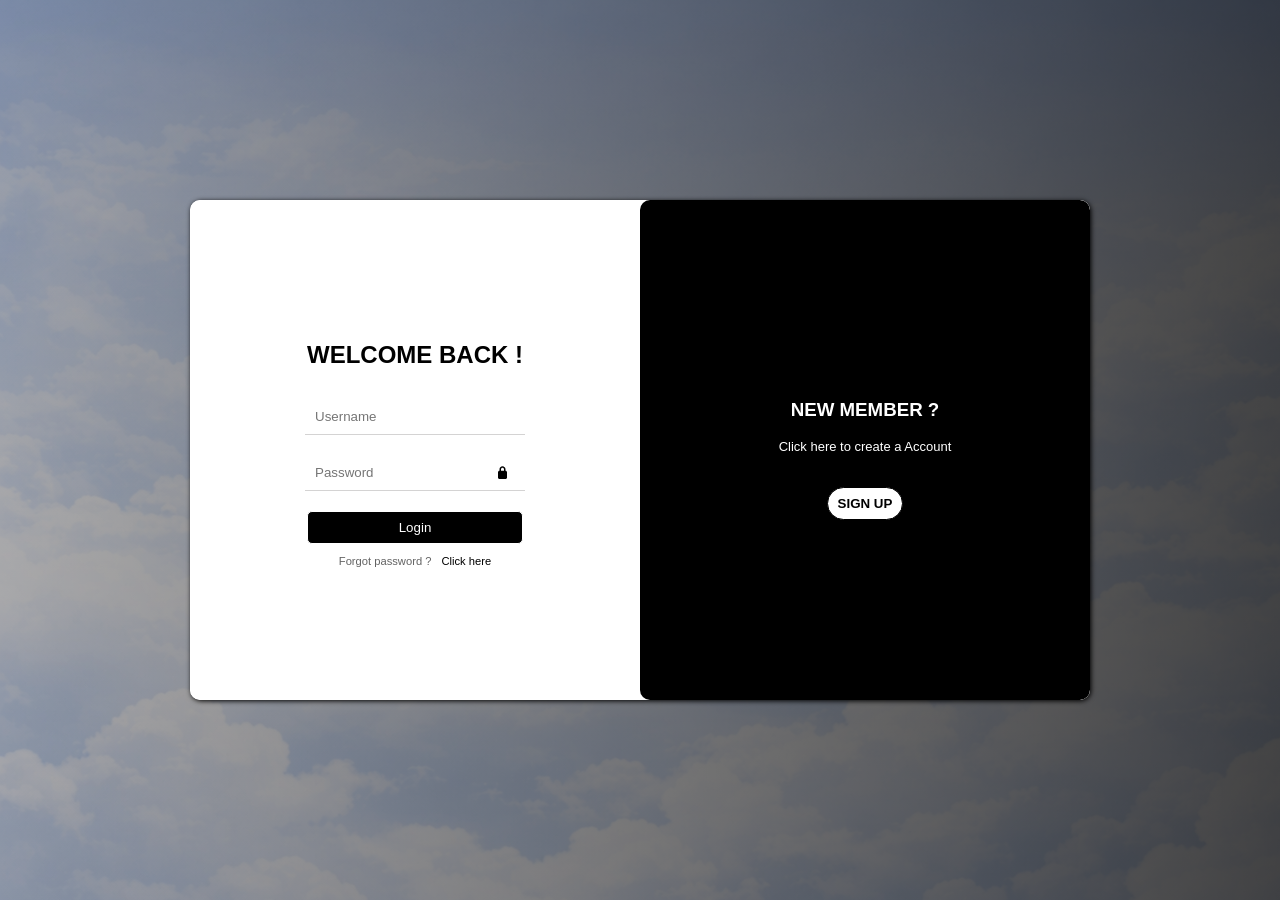
==== html/index.html @ 44c01bd7 "Signup , Login and Profile page" ====
<!DOCTYPE html>
<html lang="en">
<head>
    <meta charset="UTF-8">
    <meta name="viewport" content="width=device-width, initial-scale=1.0">
    <link rel="stylesheet" href="/css/style.css">
    <title>Login | Signup</title>
</head>
<body>
    <main id="main" class="login-main">
        
        <div class="container">
             <div class="login-container" id="login-container">
                <h2 id="title">WELCOME BACK !</h2>
                <form class="input-forms login-form" onsubmit="login(event)" id="login-form">
                    <div class="inputs">
                      
                        <input type="text" id="username" name="username" placeholder="Username">
                    </div>
                    <div class="inputs">
                       <svg  class="password-lock lock-password"  xmlns="http://www.w3.org/2000/svg" viewBox="0 0 640 640"><!--!Font Awesome Free v7.2.0 by @fontawesome - https://fontawesome.com License - https://fontawesome.com/license/free Copyright 2026 Fonticons, Inc.--><path d="M256 160L256 224L384 224L384 160C384 124.7 355.3 96 320 96C284.7 96 256 124.7 256 160zM192 224L192 160C192 89.3 249.3 32 320 32C390.7 32 448 89.3 448 160L448 224C483.3 224 512 252.7 512 288L512 512C512 547.3 483.3 576 448 576L192 576C156.7 576 128 547.3 128 512L128 288C128 252.7 156.7 224 192 224z"/></svg>
                       <svg  class="password-lock show-password" xmlns="http://www.w3.org/2000/svg" viewBox="0 0 640 640"><!--!Font Awesome Free v7.2.0 by @fontawesome - https://fontawesome.com License - https://fontawesome.com/license/free Copyright 2026 Fonticons, Inc.--><path d="M256 160C256 124.7 284.7 96 320 96C351.7 96 378 119 383.1 149.3C386 166.7 402.5 178.5 420 175.6C437.5 172.7 449.2 156.2 446.3 138.7C436.1 78.1 383.5 32 320 32C249.3 32 192 89.3 192 160L192 224C156.7 224 128 252.7 128 288L128 512C128 547.3 156.7 576 192 576L448 576C483.3 576 512 547.3 512 512L512 288C512 252.7 483.3 224 448 224L256 224L256 160z"/></svg>
                       <input type="password" id="password-login" name="password" placeholder="Password">
                    </div>
                    <button type="submit" class="login-button">Login</button>
                </form>
                <div class="forgot-password login-form" id="forgot-password"> 
                    <p>Forgot password ? </p>
                    <a href="index.html"> Click here</a>
                </div>
                <form class="input-forms hide" onsubmit="signUp(event)" id="signup-forms">
                    <div class="inputs">
                      
                        <input type="text" id="username-signup" name="username" placeholder="Username" required>
                    </div>
                       <div class="inputs" id="password-container">
                        <div class="password-lock-show-container">
                      <svg  class="password-lock lock-password"  xmlns="http://www.w3.org/2000/svg" viewBox="0 0 640 640"><!--!Font Awesome Free v7.2.0 by @fontawesome - https://fontawesome.com License - https://fontawesome.com/license/free Copyright 2026 Fonticons, Inc.--><path d="M256 160L256 224L384 224L384 160C384 124.7 355.3 96 320 96C284.7 96 256 124.7 256 160zM192 224L192 160C192 89.3 249.3 32 320 32C390.7 32 448 89.3 448 160L448 224C483.3 224 512 252.7 512 288L512 512C512 547.3 483.3 576 448 576L192 576C156.7 576 128 547.3 128 512L128 288C128 252.7 156.7 224 192 224z"/></svg>
                       <svg  class="password-lock show-password" xmlns="http://www.w3.org/2000/svg" viewBox="0 0 640 640"><!--!Font Awesome Free v7.2.0 by @fontawesome - https://fontawesome.com License - https://fontawesome.com/license/free Copyright 2026 Fonticons, Inc.--><path d="M256 160C256 124.7 284.7 96 320 96C351.7 96 378 119 383.1 149.3C386 166.7 402.5 178.5 420 175.6C437.5 172.7 449.2 156.2 446.3 138.7C436.1 78.1 383.5 32 320 32C249.3 32 192 89.3 192 160L192 224C156.7 224 128 252.7 128 288L128 512C128 547.3 156.7 576 192 576L448 576C483.3 576 512 547.3 512 512L512 288C512 252.7 483.3 224 448 224L256 224L256 160z"/></svg>
                      </div>
                        <input id="password-signup" type="password" id="password-signup" name="password" placeholder="Password">
                        <!-- <input type="password" id="confirm-password" name="confirm-password" placeholder="Confirm password"> -->
                        <p id="password-message" class="password-message">*Min 8 chars: upper, lower, number, special.</p>
                    
                    </div>
                    <div class="inputs">
                      
                        <input type="text" id="name-signup" name="name" placeholder="Full Name" required>
                    </div>
                    <div class="inputs">
                      
                        <input type="email" id="email-signup" name="email" placeholder="Email" required>
                    </div>
                    <div class="inputs">
                      
                        <input type="file" id="file-signup" name="profile-image" placeholder="Profile Image"  accept="image/png, image/jpeg" required>
                    
                        <p class="password-message" >*Only PNG and JPEG files</p>
                    </div>
                    <button type="submit"  class="signup-button" >SIGN UP</button>
                </form>
             </div>
             <div class="signup-container"  id="signup-container">
                <div class="text-login" id="text-login">
                    <h3>NEW MEMBER ?</h3>
                    <p>Click here to create a Account </p>
                    <button onclick="openSignUp()">SIGN UP</button>
                </div>
                   <div class="text-signup hide" id="text-signup">
                    <h3>ALREADY MEMBER ?</h3>
                    <p>Click here to Login</p>
                    <button onclick="openLogin()">LOGIN</button>
                </div>
             </div>
        </div>
    </main>
</body>
<script src="/js/scrpit.js"></script>
</html>
---- css/style.css ----
:root{
    --font-family : "Space Grotesk", sans-serif;
}

body{
    margin: 0;
    padding: 0;
    font-family: var(--font-family);
}
main{
      background: 
        linear-gradient(to right, rgba(0, 0, 0, 0.33), rgba(0, 0, 0, 0.733)),
        url("/assests/imgs/background cloud.png ");
    position: relative;
      width: 100%;
    min-height: 100vh;
    display: flex;
    align-items: center;
    justify-content: center;
    overflow: hidden;
    
}

.container , .profile-container{
    background: white;
    width: 90%;
    max-width: 900px;
    height: auto;
    min-height: 500px;
    border-radius: 10px;
    box-shadow: #000 1px 1px 5px;
    display: flex;
    overflow: hidden;
    flex-wrap: wrap;
    position: relative;


}
.login-container{
    background: white;
    display: flex;
    align-items: center;
    justify-content: center;
    flex: 1;
    flex-direction: column;
    border-radius: 10px;
     transition: all 0.3s ease-in;
}
.input-forms{
    display: flex;
    flex-direction: column;
    font-family: var(--font-family);
    position: relative;
    transform: translateX(0);
    opacity: 1;
    transition: all 0.4s ease;

}
.input-forms.hide{
    opacity: 0;
    transform: translateX(20px);
}

.login-button , .signup-button{
    width: 90%;
    margin-top: 10px;
    padding: 8px;
    align-self: center;
    background: #000;
    color: white;
    border: white 1px solid;
    border-radius: 5px;
    
    font-family: var(--font-family);
    transition: all 0.3s ease-in;
}
.login-button:hover , .signup-button:hover{
    background: white;
    color: black;
    border: #000 1px solid;
    cursor: pointer;
}
.forgot-password{
    display: flex;
    align-items: center;
    gap: 10px;
    font-size: 0.7rem;
}
.forgot-password p {
    text-decoration: none;
    color: #636363;
} 
.forgot-password a{
    text-decoration: none;
    color: #000;
}

.password-lock{
    width: 15px;
    height: 15px;

    align-self: center;
    margin-left: 0px;
        position: absolute;
    left: 200px;
    top: 50%;
    transform: translateY(-50%);
    
}

input{
    padding: 10px;
    margin: 10px;
   
    min-width: 200px;
    border: none;
    border-bottom:#6e69694b 1px solid;
    font-family: var(--font-family);

}
input:focus{
    outline: none;
    border-bottom: #2525258c 1px solid;
    background: linear-gradient( white , #6e696927 );
}

.signup-container{
    flex: 1;
     background: #000;
    color: white;
    display: flex;
    align-items: center;
    justify-content: center;
    text-align: center;
    gap: 20px;
    border-radius: 10px;
    transition: all 0.3s ease-in;
}
.text-login button , .text-signup button{
    background: white;
    color: #000;
    font-family: var(--font-family);
    padding: 8px 10px;
    outline: none;
    border: black 1px solid;
    border-radius: 40px;
    margin-top: 20px;
    font-weight: 600;
    text-align: center;
    transition: all 0.2s ease-in;
}
.text-login button:hover , .text-signup button:hover{
    background: #000;
    color: white;
    border: white 1px solid;
    cursor: pointer;
}
.text-login p , .text-signup p {
    font-family: var(--font-family);
    font-size: small;
    text-align: center;
}
.password-message {
    font-family: var(--font-family);
    font-size: 10px;
    text-align: start;
    margin-left: 10px;
    color: red;
    transition: all 0.5ms ease-in;
}
.password-lock-show-container{
    position: absolute;
    display: flex;
    align-items: center;
    justify-content: center;
    top: 30px;
}
.change-login-container{
    transform: translateX(100%)  ;
    transition: transform 0.5s ease;
}

.change-signup-container{
    transform: translateX(-100%)  ;
    transition: transform 0.5s ease;
}
.hide{
   opacity: 0;
    pointer-events: none;
    position: absolute;

}
.show-password{
    opacity: 0%;
}
.lock-password{
    opacity: 100%;
}

.inputs {
    position: relative;
}

/*Start the Home page css*/


.profile-container {
    padding: 30px;
    display: flex;
    flex-direction: column;
    align-items: center;
}


.profile-container h2 {
    margin-bottom: 20px;
    font-size: 1.8rem;
    font-weight: 600;
}


.main-profile {
    width: 100%;
    max-width: 600px;
    background: #fff;
    border-radius: 12px;
    padding: 40px 30px 30px;
    box-shadow: 0 8px 25px rgba(0,0,0,0.1);
    position: relative;
}


.image-container {
    position: absolute;
    top: -60px;
    
    transform: translateX(-50%);
    width: 120px;
    height: 120px;
    border-radius: 50%;
    background: #000;
    display: flex;
    align-items: center;
    justify-content: center;
}

.image-content {
    width: 92%;
    height: 92%;
    border-radius: 50%;
    background: rgb(255, 255, 255);
}


.edit-button-profile {
    
    position: absolute;
    bottom: 0;
    right: 5px;
    width: 25px;
    height: 25px;
    background: #fff;
    border-radius: 50%;
    padding: 5px;
    border: 1px solid #ccc;
    cursor: pointer;
    transition: all 0.2s ease-in;

}
.edit-button-profile:hover{
    scale: 1.05;
}

.details-conatiner {
    margin-top: 80px;
    width: 100%;
}


.userdeatils-row {
    display: flex;
    flex-direction: column;
    gap: 20px;
}


.user-inputs {
    display: flex;
    align-items: center;
    justify-content: space-between;
    gap: 10px;
}


.user-inputs label {
    min-width: 90px;
    font-size: 0.9rem;
    color: #444;
}


.user-inputs input {
    flex: 1;
    padding: 10px;
    border: none;
    border-bottom: 1px solid #ccc;
    transition: 0.3s;
}


.user-inputs input:focus {
    border-bottom: 1px solid #000;
    background: #f9f9f9;
}
.user-inputs input:disabled{
    cursor: not-allowed;
    border-bottom: 1px solid #000;
    background: #f9f9f9;
}
button:disabled , button:disabled:hover{
    background: #555555;
    color: #ffffff;
    cursor: not-allowed;
}
.edit-button {
    width: 18px;
    height: 18px;
    cursor: pointer;
    opacity: 0.6;
    transition: 0.2s;
}

.edit-button:hover {
    opacity: 1;
    transform: scale(1.1);
}


.correct {
    display: none;
}
.xmark{
    display: none;
}

.profile-image{
    width: 100%;
    height: 100%;
    border-radius: 50%;
    object-fit:fill;


}
.logout{
    position: absolute;
    right: 20px;
    padding: 8px;
    align-self: center;
    background: #000;
    color: white;
    border: white 1px solid;
    border-radius: 5px;
    
    font-family: var(--font-family);
    transition: all 0.3s ease-in;
}
.logout:hover{
    background: white;
    color: #000;
    border: rgb(0, 0, 0) 1px solid;
    cursor: pointer;
}
@media (max-width: 600px) {
    .main-profile {
        padding: 50px 20px 20px;
    }

    .user-inputs {
        flex-direction: column;
        align-items: flex-start;
    }

    .user-inputs label {
        min-width: auto;
    }
}
@media (max-width: 768px) {
    .container {
       flex-direction: column;
        height: 600px;
    }

    .login-container,
    .signup-container {
       
        height: auto;
    }
    .change-signup-container{
        transform: translateX(0);
    }
    .change-login-container{
        transform: translateX(0);
    }
    .signup-container {
        padding: 20px;
    }

   
    button{
        margin-top: 5px;
        margin-bottom: 5px;
    }
   
}
main{
    position: absolute;
}

.notification{

    width: 300px;
    border-radius:20px  0px 0px 0px;
    height: 80px;
    background: #ffffff;
    position: absolute;
    top: 10px;
    right: 10px;
    padding: 5px;
    

    animation: notification-movement 0.5s linear 0.2ms 1;
    transition: all 0.2s ease-in;
    z-index: 250;
}
.notification-message{
    font-family: var(--font-family);
    font-weight: 100;
    font-size: medium;
    text-align: center;
    text-justify: distribute;
}
.progress-bar{
    width: 100%;
    height: 7px;
    background: #000;
    position: absolute;
    bottom: 0px;
    left: 0px;
    animation: progress-animation 5s linear 0.2ms 1 ;
}
.success{

}
.fail{
    color: red;
    background: red;
}


@keyframes progress-animation {
    0%{
        width: 0;
    }
    100%{
        width: 100%;
    }
}

@keyframes notification-movement {
    0%{
        right: -320px;
    }
    100%{
        right: 10px;
    }
}


.popup-image{
    position: absolute;
    background: #ffffff;
    width: 250px;
   
    z-index: 50;
    top: 50%;
    left: 50%;
    transform: translate(-50% , -50%);
    
    box-shadow: #636363 1px 1px 5px;
    text-align: center;
    display: flex;
    
    flex-direction: column;
    border-radius: 10px;
   

}
.popup-image-container{
    background: #000;
    width: 100px;
    height: 100px;
    border-radius: 50%;
    align-self: center;
}
.popup-image-container img {
    width: 100%;
    height: 100%;
    object-fit: cover;
    border-radius: 50%;
}
.popup-input input{
    width: 50%;
}
.confirm{
    padding: 8px;
    align-self: center;
    background: #000;
    color: white;
    border: white 1px solid;
    border-radius: 5px;
    
    font-family: var(--font-family);
    transition: all 0.3s ease-in;
}
.confirm:hover{
    background: white;
    color: #000;
    border: rgb(0, 0, 0) 1px solid;
    cursor: pointer;
}
.popup-header{
    display: flex;
    align-items: center;
    justify-content: space-between;
    padding: 10px ;
}
.close-popup{
    width: 20px;
    height: 20px;
    border: #000 1px solid;
    color: #000;
    border-radius: 5px;
    opacity: 0.5;
    transition: all 0.5ms ease-in;
}
.close-popup:hover{
    cursor: pointer;
    opacity: 1;
   
}

.overlay {
    position: fixed;
    inset: 0;
    background: rgba(0, 0, 0, 0.3);
    backdrop-filter: blur(5px);
    display: flex;
    align-items: center;
    justify-content: center;
    z-index: 25;
}
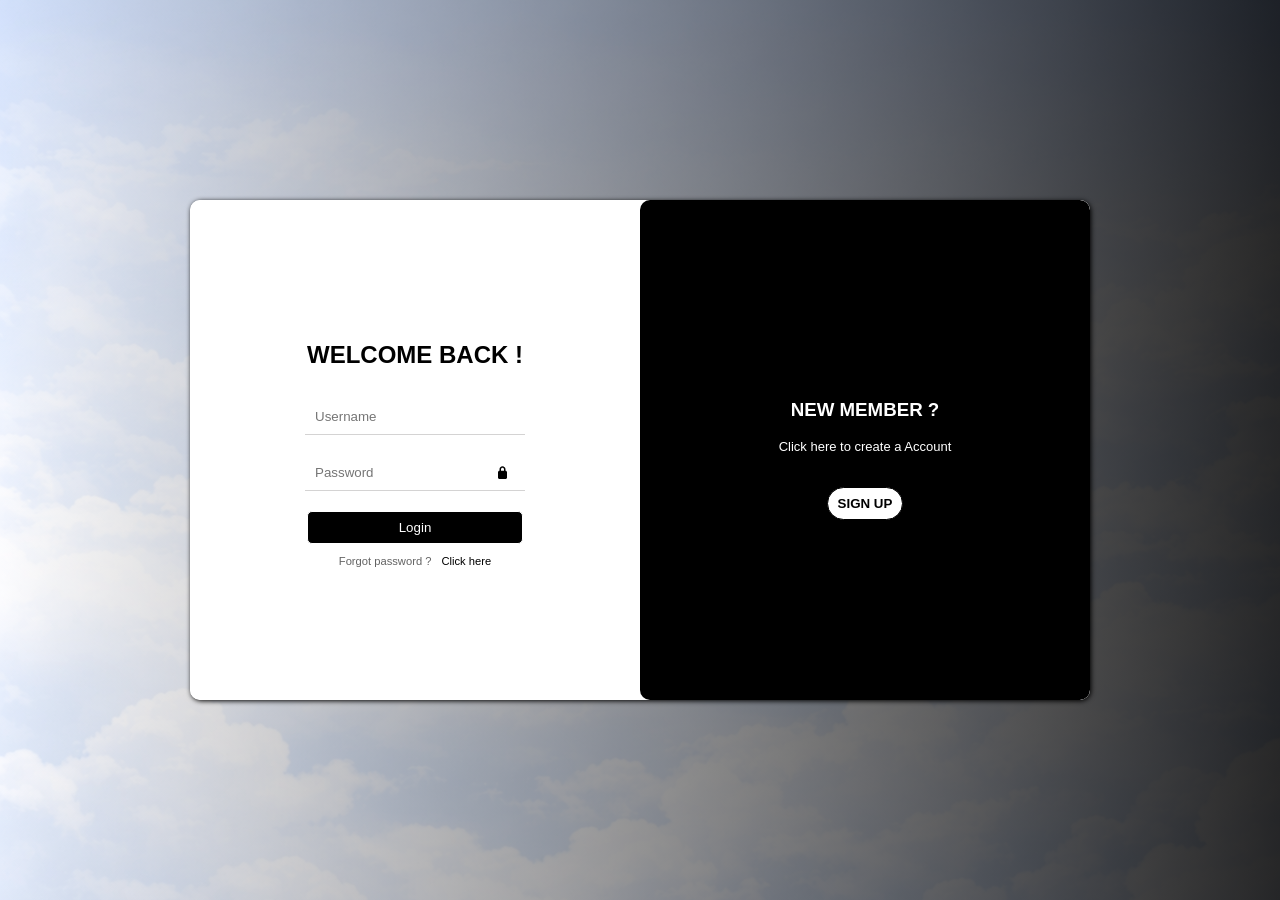
==== commit ccffd190: "Corrected signup error handling" ====
--- a/html/index.html
+++ b/html/index.html
@@ -10,11 +10,10 @@
     <main id="main" class="login-main">
         
         <div class="container">
-             <div class="login-container" id="login-container">
+            <div class="login-container" id="login-container">
                 <h2 id="title">WELCOME BACK !</h2>
                 <form class="input-forms login-form" onsubmit="login(event)" id="login-form">
                     <div class="inputs">
-                      
                         <input type="text" id="username" name="username" placeholder="Username">
                     </div>
                     <div class="inputs">
@@ -30,48 +29,42 @@
                 </div>
                 <form class="input-forms hide" onsubmit="signUp(event)" id="signup-forms">
                     <div class="inputs">
-                      
                         <input type="text" id="username-signup" name="username" placeholder="Username" required>
                     </div>
-                       <div class="inputs" id="password-container">
+                    <div class="inputs" id="password-container">
                         <div class="password-lock-show-container">
-                      <svg  class="password-lock lock-password"  xmlns="http://www.w3.org/2000/svg" viewBox="0 0 640 640"><!--!Font Awesome Free v7.2.0 by @fontawesome - https://fontawesome.com License - https://fontawesome.com/license/free Copyright 2026 Fonticons, Inc.--><path d="M256 160L256 224L384 224L384 160C384 124.7 355.3 96 320 96C284.7 96 256 124.7 256 160zM192 224L192 160C192 89.3 249.3 32 320 32C390.7 32 448 89.3 448 160L448 224C483.3 224 512 252.7 512 288L512 512C512 547.3 483.3 576 448 576L192 576C156.7 576 128 547.3 128 512L128 288C128 252.7 156.7 224 192 224z"/></svg>
-                       <svg  class="password-lock show-password" xmlns="http://www.w3.org/2000/svg" viewBox="0 0 640 640"><!--!Font Awesome Free v7.2.0 by @fontawesome - https://fontawesome.com License - https://fontawesome.com/license/free Copyright 2026 Fonticons, Inc.--><path d="M256 160C256 124.7 284.7 96 320 96C351.7 96 378 119 383.1 149.3C386 166.7 402.5 178.5 420 175.6C437.5 172.7 449.2 156.2 446.3 138.7C436.1 78.1 383.5 32 320 32C249.3 32 192 89.3 192 160L192 224C156.7 224 128 252.7 128 288L128 512C128 547.3 156.7 576 192 576L448 576C483.3 576 512 547.3 512 512L512 288C512 252.7 483.3 224 448 224L256 224L256 160z"/></svg>
-                      </div>
+                            <svg  class="password-lock lock-password"  xmlns="http://www.w3.org/2000/svg" viewBox="0 0 640 640"><!--!Font Awesome Free v7.2.0 by @fontawesome - https://fontawesome.com License - https://fontawesome.com/license/free Copyright 2026 Fonticons, Inc.--><path d="M256 160L256 224L384 224L384 160C384 124.7 355.3 96 320 96C284.7 96 256 124.7 256 160zM192 224L192 160C192 89.3 249.3 32 320 32C390.7 32 448 89.3 448 160L448 224C483.3 224 512 252.7 512 288L512 512C512 547.3 483.3 576 448 576L192 576C156.7 576 128 547.3 128 512L128 288C128 252.7 156.7 224 192 224z"/></svg>
+                            <svg  class="password-lock show-password" xmlns="http://www.w3.org/2000/svg" viewBox="0 0 640 640"><!--!Font Awesome Free v7.2.0 by @fontawesome - https://fontawesome.com License - https://fontawesome.com/license/free Copyright 2026 Fonticons, Inc.--><path d="M256 160C256 124.7 284.7 96 320 96C351.7 96 378 119 383.1 149.3C386 166.7 402.5 178.5 420 175.6C437.5 172.7 449.2 156.2 446.3 138.7C436.1 78.1 383.5 32 320 32C249.3 32 192 89.3 192 160L192 224C156.7 224 128 252.7 128 288L128 512C128 547.3 156.7 576 192 576L448 576C483.3 576 512 547.3 512 512L512 288C512 252.7 483.3 224 448 224L256 224L256 160z"/></svg>
+                        </div>
                         <input id="password-signup" type="password" id="password-signup" name="password" placeholder="Password">
-                        <!-- <input type="password" id="confirm-password" name="confirm-password" placeholder="Confirm password"> -->
                         <p id="password-message" class="password-message">*Min 8 chars: upper, lower, number, special.</p>
                     
                     </div>
                     <div class="inputs">
-                      
                         <input type="text" id="name-signup" name="name" placeholder="Full Name" required>
                     </div>
                     <div class="inputs">
-                      
                         <input type="email" id="email-signup" name="email" placeholder="Email" required>
                     </div>
                     <div class="inputs">
-                      
-                        <input type="file" id="file-signup" name="profile-image" placeholder="Profile Image"  accept="image/png, image/jpeg" required>
-                    
+                        <input type="file" id="file-signup" name="profile-image" placeholder="Profile Image" accept="image/png, image/jpeg"  required>
                         <p class="password-message" >*Only PNG and JPEG files</p>
                     </div>
                     <button type="submit"  class="signup-button" >SIGN UP</button>
                 </form>
-             </div>
-             <div class="signup-container"  id="signup-container">
+            </div>
+            <div class="signup-container"  id="signup-container">
                 <div class="text-login" id="text-login">
                     <h3>NEW MEMBER ?</h3>
                     <p>Click here to create a Account </p>
                     <button onclick="openSignUp()">SIGN UP</button>
                 </div>
-                   <div class="text-signup hide" id="text-signup">
+                <div class="text-signup hide" id="text-signup">
                     <h3>ALREADY MEMBER ?</h3>
                     <p>Click here to Login</p>
                     <button onclick="openLogin()">LOGIN</button>
                 </div>
-             </div>
+            </div>
         </div>
     </main>
 </body>
--- a/css/style.css
+++ b/css/style.css
@@ -9,7 +9,7 @@
 }
 main{
       background: 
-        linear-gradient(to right, rgba(0, 0, 0, 0.33), rgba(0, 0, 0, 0.733)),
+        linear-gradient(to right, rgba(255, 255, 255, 0.377), rgba(0, 0, 0, 0.842)),
         url("/assests/imgs/background cloud.png ");
     position: relative;
       width: 100%;
@@ -18,6 +18,7 @@
     align-items: center;
     justify-content: center;
     overflow: hidden;
+   
     
 }
 
@@ -412,9 +413,7 @@
     }
    
 }
-main{
-    position: absolute;
-}
+
 
 .notification{
 
@@ -448,9 +447,7 @@
     left: 0px;
     animation: progress-animation 5s linear 0.2ms 1 ;
 }
-.success{
-
-}
+
 .fail{
     color: red;
     background: red;
@@ -518,7 +515,7 @@
     color: white;
     border: white 1px solid;
     border-radius: 5px;
-    
+    margin-bottom: 5px;
     font-family: var(--font-family);
     transition: all 0.3s ease-in;
 }
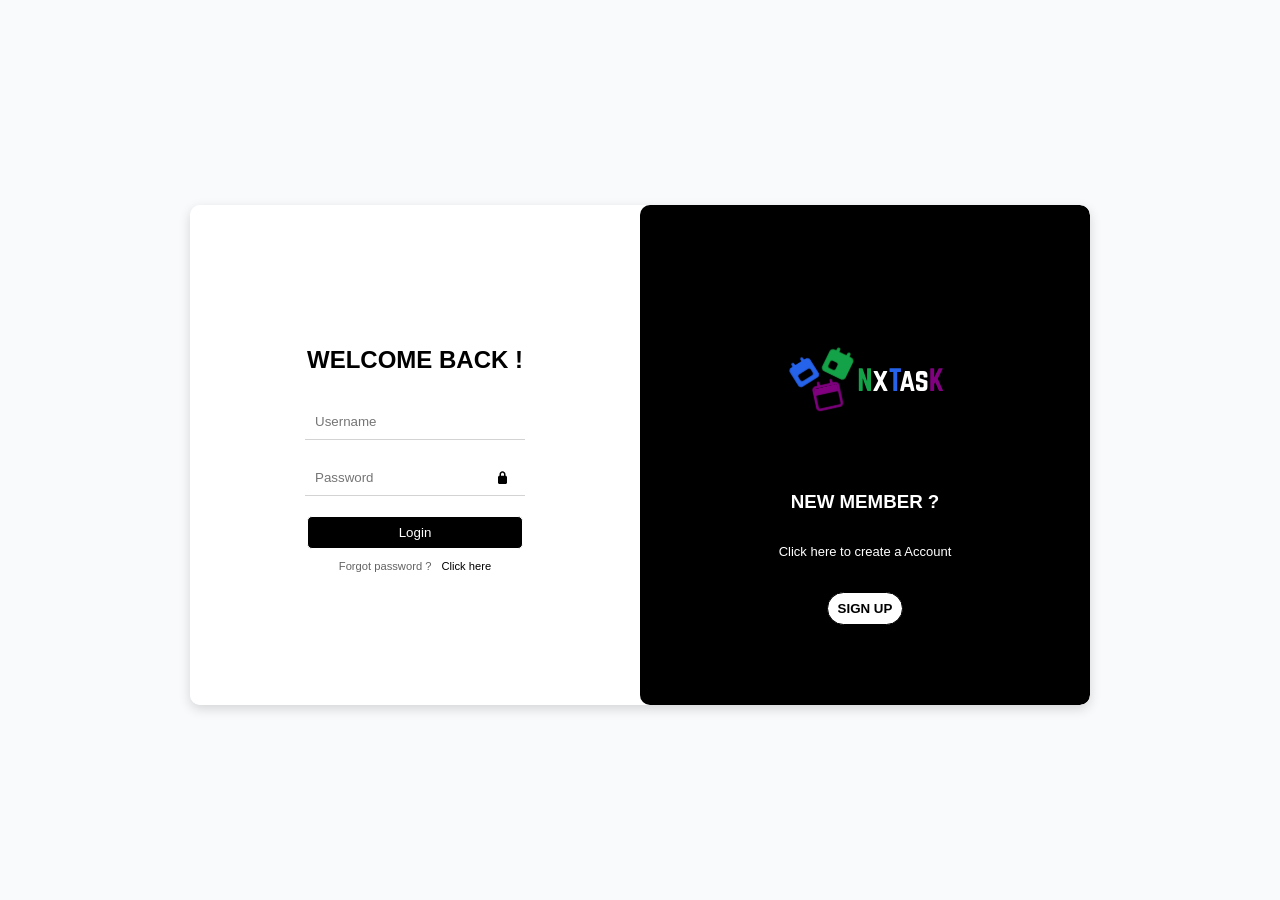
==== commit 4d548df2: "Added calender heatmap , correct task popup , updated the task edit" ====
--- a/html/index.html
+++ b/html/index.html
@@ -4,6 +4,7 @@
     <meta charset="UTF-8">
     <meta name="viewport" content="width=device-width, initial-scale=1.0">
     <link rel="stylesheet" href="/css/style.css">
+     <link rel="icon"  href="/assests/imgs/NexTak.png">
     <title>Login | Signup</title>
 </head>
 <body>
@@ -55,11 +56,14 @@
             </div>
             <div class="signup-container"  id="signup-container">
                 <div class="text-login" id="text-login">
+                    <img src="/assests/imgs/NexTask Logo.svg"  alt="logo" class="logo">
                     <h3>NEW MEMBER ?</h3>
                     <p>Click here to create a Account </p>
                     <button onclick="openSignUp()">SIGN UP</button>
                 </div>
                 <div class="text-signup hide" id="text-signup">
+                    <img src="/assests/imgs/NexTask Logo.svg"  alt="logo" class="logo">
+
                     <h3>ALREADY MEMBER ?</h3>
                     <p>Click here to Login</p>
                     <button onclick="openLogin()">LOGIN</button>
--- a/css/style.css
+++ b/css/style.css
@@ -1,5 +1,11 @@
 :root{
     --font-family : "Space Grotesk", sans-serif;
+    --today-info-color : linear-gradient(135deg, #000, #444);
+    --color-bg-main: #F8FAFC;
+    --color-white: #ffffff;
+    --color-black: #000000;
+    
+  
 }
 
 body{
@@ -7,10 +13,12 @@
     padding: 0;
     font-family: var(--font-family);
 }
+button{
+    font-family: var(--font-family);
+}
 main{
-      background: 
-        linear-gradient(to right, rgba(255, 255, 255, 0.377), rgba(0, 0, 0, 0.842)),
-        url("/assests/imgs/background cloud.png ");
+     background: var(--color-bg-main);
+
     position: relative;
       width: 100%;
     min-height: 100vh;
@@ -21,15 +29,95 @@
    
     
 }
-
+nav{
+    height: 64px;
+    background-image: var(--today-info-color) ;
+    width: 100%;
+    display: flex;
+    justify-content: space-between;
+    align-items: center;
+    color: var(--color-white);
+    position: fixed;
+    top: 0px;
+    z-index: 11;
+     
+
+}
+.logo{
+    width: 150px;
+    object-fit: contain;
+    transform: rotate(-90deg);
+
+}
+.user-image{
+    width: 40px;
+    height: 40px;
+    border-radius: 50%;
+}
+.logout{
+
+    margin-right: 10px;
+    padding: 8px;
+    align-self: center;
+    background: var(--today-info-color) !important;
+    color: var(--color-white) !important;
+    border: var(--color-white) 1px solid;
+    border-radius: 5px;
+    display: flex;
+    gap: 8px;
+    align-items: center;
+    justify-content: center;
+    font-family: var(--font-family);
+    transition: all 0.3s ease-in;
+}
+.logout:hover{
+    background: rgb(255, 255, 255) !important;
+    color: #000000 !important;
+    border: rgb(0, 0, 0) 1px solid !important;
+    cursor: pointer !important;
+}
+.home-button{
+    font-size: 30px;
+color:var(--today-info-color);
+margin-right: 10px;
+transition: all 0.5s ease-in;
+}
+.home-button:hover{
+    transform: scale(1.05);
+    cursor: pointer;
+}
+.user-logout{
+    display: flex;
+    align-items: center;
+    gap: 25px;
+    
+}
+
+.user-profile{
+    color: var(--color-white);
+    border: var(--color-white) 1px solid;
+    padding: 5px;
+    width: 40px;
+    height: 40px;
+    border-radius: 50%;
+    transition: all 0.5s ease-in-out;
+    
+}
+.user-profile:hover{
+    cursor: pointer;
+    box-shadow: var(--color-black) 1px 1px 5px;
+
+    transform: scale(1.05);
+}
 .container , .profile-container{
+    margin-top: 10px;
     background: white;
     width: 90%;
     max-width: 900px;
     height: auto;
     min-height: 500px;
     border-radius: 10px;
-    box-shadow: #000 1px 1px 5px;
+    box-shadow: 0 4px 12px rgba(0, 0, 0, 0.15);
     display: flex;
     overflow: hidden;
     flex-wrap: wrap;
@@ -161,6 +249,12 @@
     font-size: small;
     text-align: center;
 }
+.text-login{
+    display: flex;
+    justify-content: center;
+    align-items: center;
+    flex-direction: column;
+}
 .password-message {
     font-family: var(--font-family);
     font-size: 10px;
@@ -243,6 +337,7 @@
     display: flex;
     align-items: center;
     justify-content: center;
+    transition: all 0.5s ease-in;
 }
 
 .image-content {
@@ -288,8 +383,9 @@
 .user-inputs {
     display: flex;
     align-items: center;
-    justify-content: space-between;
+    justify-content: start;
     gap: 10px;
+    width: 100%;
 }
 
 
@@ -299,13 +395,19 @@
     color: #444;
 }
 
-
-.user-inputs input {
+.user-inputs div{
+    display: flex;
+    width: 100%;
+    align-items: center;
+
+}
+.user-inputs div input {
     flex: 1;
     padding: 10px;
     border: none;
     border-bottom: 1px solid #ccc;
     transition: 0.3s;
+    width: 100%;
 }
 
 
@@ -352,25 +454,8 @@
 
 
 }
-.logout{
-    position: absolute;
-    right: 20px;
-    padding: 8px;
-    align-self: center;
-    background: #000;
-    color: white;
-    border: white 1px solid;
-    border-radius: 5px;
-    
-    font-family: var(--font-family);
-    transition: all 0.3s ease-in;
-}
-.logout:hover{
-    background: white;
-    color: #000;
-    border: rgb(0, 0, 0) 1px solid;
-    cursor: pointer;
-}
+
+
 @media (max-width: 600px) {
     .main-profile {
         padding: 50px 20px 20px;
@@ -410,6 +495,10 @@
     button{
         margin-top: 5px;
         margin-bottom: 5px;
+    }
+    .image-container{
+        top: -20px;
+        left: 40px;
     }
    
 }
